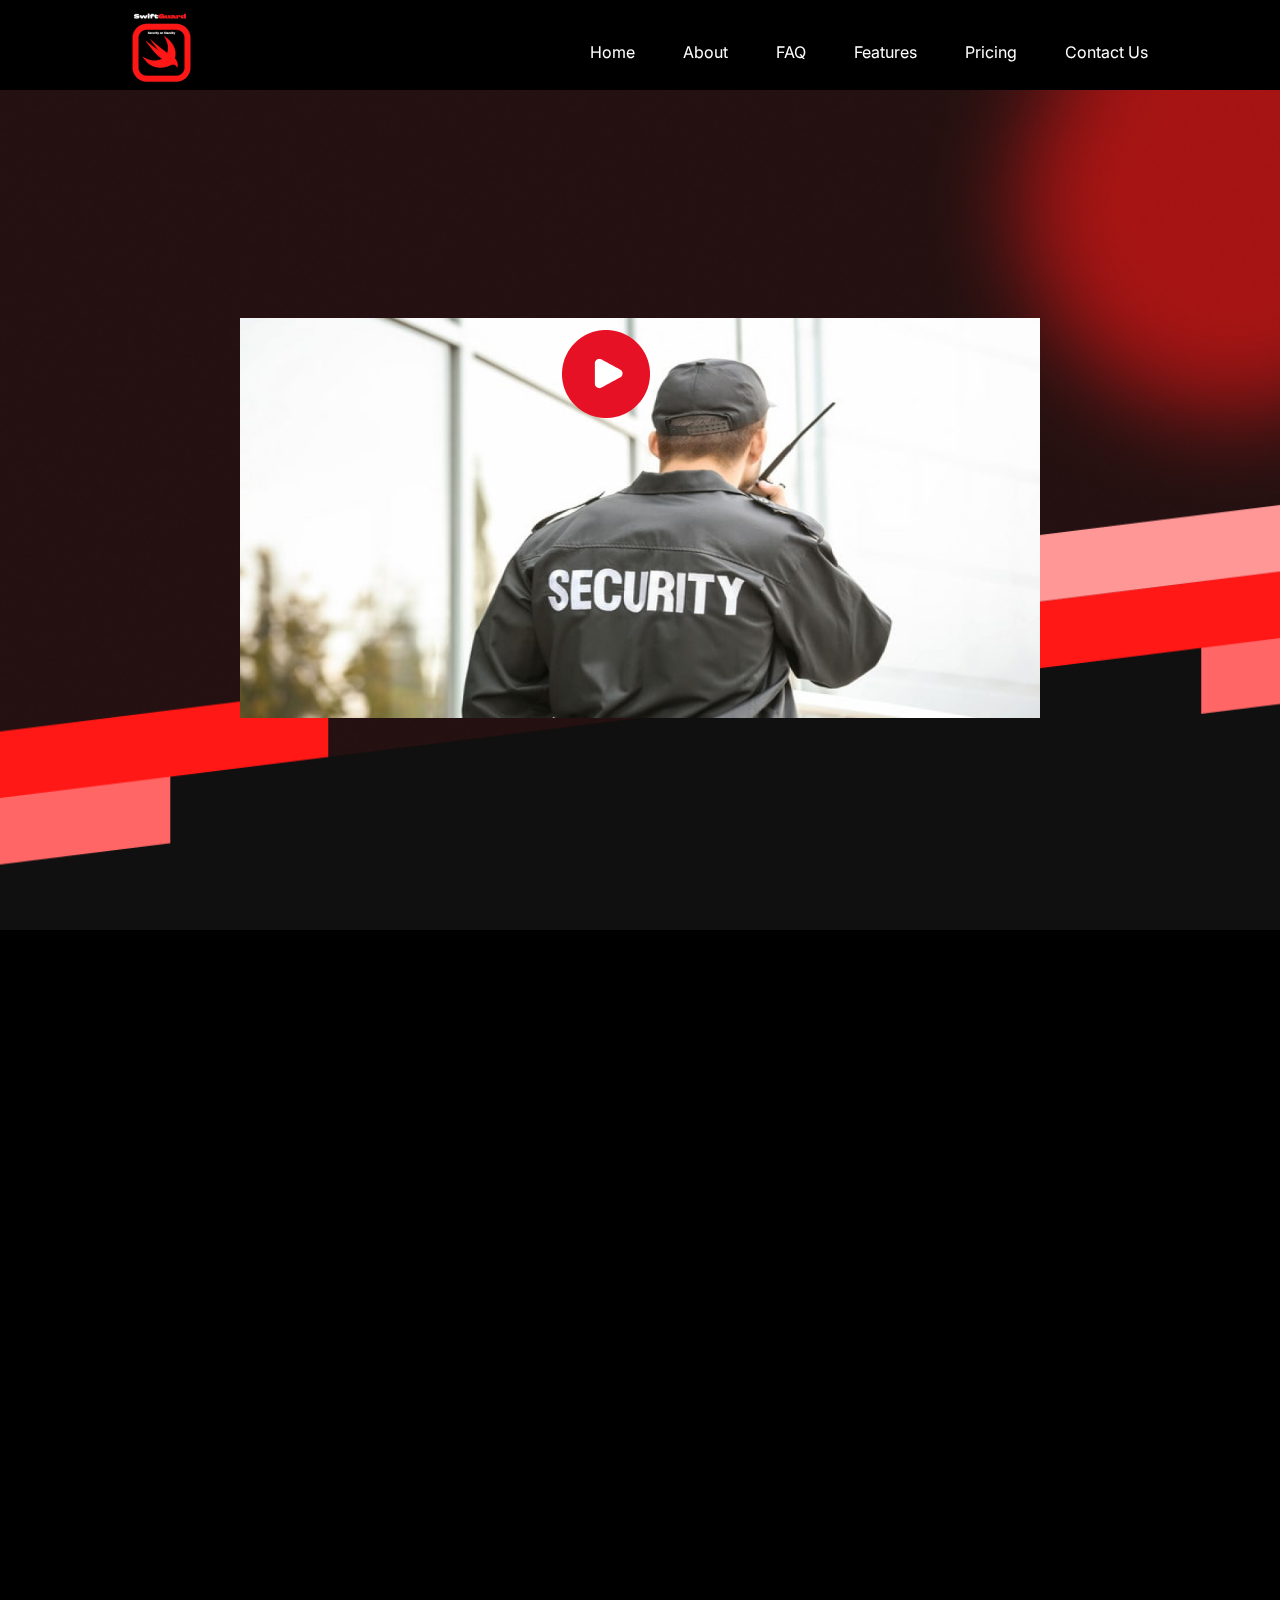
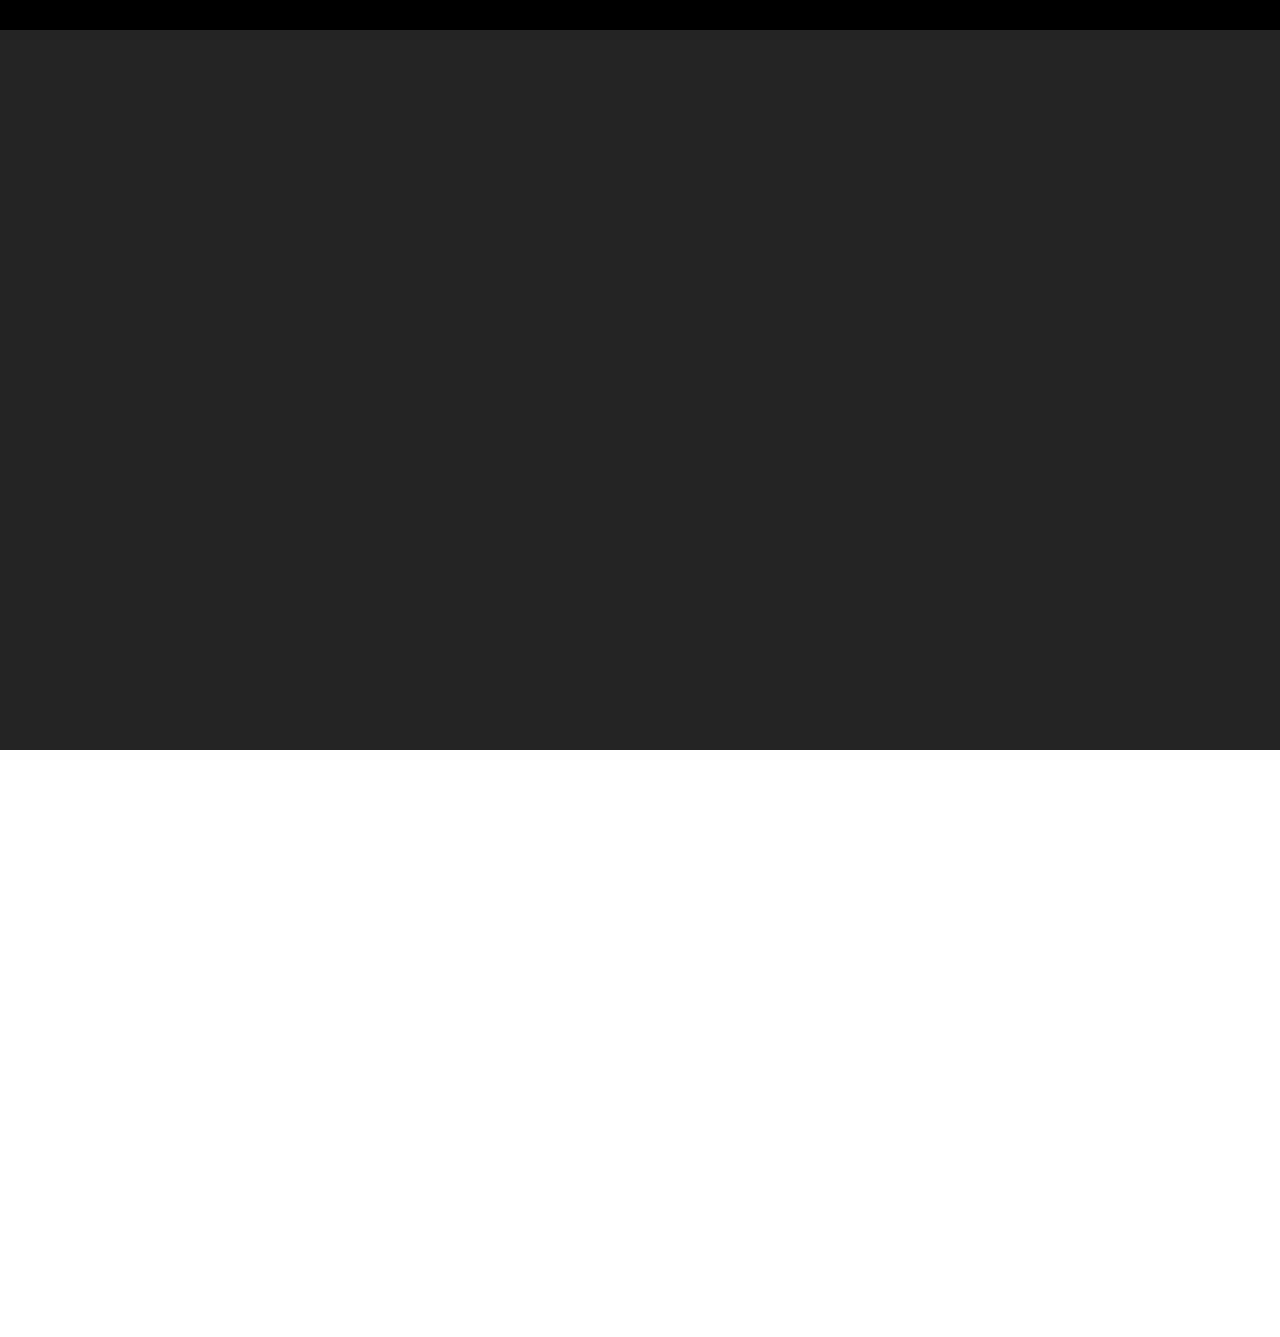
==== about.html @ 4bbabb9d "Add files via upload" ====
<!DOCTYPE html>
<html lang="en">
<head>
    <link rel="icon" href="images/logo.png" type="image/png">
    <meta charset="UTF-8">
    <meta name="viewport" content="width=device-width, initial-scale=1.0">
    <title>Swift-Guard</title>
    <link rel="stylesheet" href="style.css">
    <link rel="stylesheet" href="https://unpkg.com/aos@next/dist/aos.css" />
</head>
<body>
    <!--header and nav section-->
    <header>
        <nav class="navbar">
            <a href="index.html" class="logo">
                <img src="images/logo.png" alt="logo">
            </a>
            <ul class="nav-links" data-aos="slide-left" data-aos-duration="1000">
                <li><a href="index.html">Home</a></li>
                <li><a href="about.html">About</a></li>
                <li><a href="#">FAQ</a></li>
                <li><a href="#">Features</a></li>
                <li><a href="#">Pricing</a></li>
                <li><a href="contact.html">Contact Us</a></li>
            </ul>
        </nav>
    </header>

    <section class="landing-page">
        <div class="video-pos">
            <img src="images/video1.png" alt="" class="video-part" width="800px" height="400px">
            <img src="images/play-btn.png" alt="" class="play_btn">
        </div>
    </section>

    <section class="our-vision">
        <div class="our-vision-txt" data-aos="fade-up" data-aos-duration="1000">
            <h1>Our Vision</h1>
            <p>Lorem ipsum dolor sit amet consectetur</p>
        </div>
        <div class="box-flex">
                <div class="lines" data-aos="fade-down" data-aos-duration="1000">
                
                <img src="images/Line163.png" alt="" class="bar1" style="position: absolute; right: 42px;">
                
               
                <img src="images/Line161.png" alt="" class="lngbar" style="position: relative;">
               
               
                <img src="images/Line160.png" alt="" class="bar2" style="position: relative; right: 515px; bottom: 80px;">
                
                
                <img src="images/Line164.png" alt="" class="center" style="position: absolute;">
               
               
                <img src="images/Line162.png" alt="" class="bar3" style="position: absolute; left: 55px;">
                
                </div>

        <div class="our-vision-box" data-aos="fade-up" data-aos-duration="1000">
            <div class="our-vision-box-flex">
            <img src="images/goal.png" alt="">
            <h3>Reach the goals</h3>
            </div>
            <div class="our-vision-box-p">
            <p>Lorem ipsum dolor sit amet consectetur. <br>Orci nunc sed 
                lorem morbi in adipiscing <br>porttitor. Justo in aliquet 
                pellentesque ut <br> lacinia vel in donec aenean. Euismod<br>
                metus odio felis id elit sollicitudin sed <br> suspendisse.
            </p>
        </div>
        </div>

        <div class="our-vision-box" data-aos="fade-up" data-aos-duration="1000">
            <div class="our-vision-box-flex">
            <img src="images/goal.png" alt="">
            <h3>Reach the goals</h3>
            </div>
            <div class="our-vision-box-p">
            <p>Lorem ipsum dolor sit amet consectetur. <br>Orci nunc sed 
                lorem morbi in adipiscing <br>porttitor. Justo in aliquet 
                pellentesque ut <br> lacinia vel in donec aenean. Euismod<br>
                metus odio felis id elit sollicitudin sed <br> suspendisse.
            </p>
        </div>
        </div>

        <div class="our-vision-box" data-aos="fade-up" data-aos-duration="1000">
            <div class="our-vision-box-flex">
            <img src="images/goal.png" alt="">
            <h3>Reach the goals</h3>
            </div>
            <div class="our-vision-box-p">
            <p>Lorem ipsum dolor sit amet consectetur. <br>Orci nunc sed 
                lorem morbi in adipiscing <br>porttitor. Justo in aliquet 
                pellentesque ut <br> lacinia vel in donec aenean. Euismod<br>
                metus odio felis id elit sollicitudin sed <br> suspendisse.
            </p>
        </div>
        </div>
  
        </div>
    </section>

    <section class="third-section">
        <div class="third-section-div">
            <div class="real-stories" data-aos="fade-down" data-aos-duration="1000">
                <div>
                <img src="images/quote.png" alt="" class="quote-img">
                </div>
                <div class="stories-txt">
                <h2>Meet Our <br>Department</h2>
                <p>Get inspired by these stories</p>
                </div>
            </div>
        </div>

        <!-- news Start -->
    <div class="container-fluid news py-5" data-aos="fade-up" data-aos-duration="1000">
        
            <div class="news-carousel owl-carousel row g-4">
                <div class="div-flex" style="display: flex;">
                    <div class="news-item">
                        <img src="images/slider1.png" class="img-fluid w-100" alt="Image" style="margin: 40px 0 0 140px;">
                    </div>
                        <div class="news-content d-flex flex-column">
                            <img src="images/quo1.png" alt="" style="margin-right: px; position: absolute; margin-top: 45px; margin-left: 15px;">
                            <p class="text-white mb-4" style="color: #FFF3F3; padding-left: 50px; padding-top: 50px; font-size: 20px; line-height: 35px; font-weight: 400; position: absolute;" >At our company, our Customer Service Department is <br> wholly committed to 
                                delivering unparalleled service to <br> our valued customers. From the very first point of <br> contact, 
                                customers are warmly welcomed with a friendly <br> smile and a supportive demeanor. Our team undergoes<br>
                                rigorous training to adeptly handle customer requests <br> and inquiries with efficiency and efficacy, 
                                ensuring a <br> remarkable experience that upholds the elevated <br> standards we hold dear.
                                <img src="images/quo2 (1).png" alt="">
                            </p>
                            <div class="news-btn d-flex align-items-center justify-content-start">
                            </div>
                        </div>
            </div>
        </div>
    </div>
    <!-- news End -->

    </section>

    <section class="end-sec" data-aos="fade-down" data-aos-easing="ease-out" data-aos-duration="1000">
        <div class="end-div">
            <h3>Join Swiftguard !</h3>
            <p>Do you want to be part of the Swiftguard team? Click "Join team"</p>
            <a href="#" class="end-btn1">Service Provider</a>
            <a href="#" class="end-btn2">Security Guard</a>
        </div>
    </section>
    <footer data-aos="fade-up" data-aos-easing="ease-out" data-aos-duration="1000">
        <div class="left">
            <a href="index.html">
            <img src="images/logo.png" alt="">
            </a>
            <a href="#">
            <h4>Download Now</h4>
            </a>
            <ul>
            <a href="about.html">
            <li><h4>About</h4></li>
            </a>
            <a href="#">
            <li><h4>Features</h4></li>
            </a>
            <a href="#">
            <li><h4>FAQ</h4></li>
            </a>
            <a href="#">
            <li><h4>Pricing</h4></li>
            </a>
            </ul>
        </div>
        <div class="right">
            <h4>Get the App</h4>
            <div>
            <a href="#">
            <img src="images/appstore.png" alt="">
            </a>
            </div>
            <div>
            <a href="#">
            <img src="images/google.png" alt="">
            </a>
            </div>
        </div>
    </footer>

    <script src="https://unpkg.com/aos@next/dist/aos.js"></script>
    <script>
      AOS.init();
    </script>
    </body>
    </html>
---- style.css ----
@import url('https://fonts.googleapis.com/css2?family=Inter:ital,opsz,wght@0,14..32,100..900;1,14..32,100..900&family=Roboto:ital,wght@0,100;0,300;0,400;0,500;0,700;0,900;1,100;1,300;1,400;1,500;1,700;1,900&display=swap');

* {
    margin: 0;
    padding: 0;
    text-decoration: none;
    list-style: none;
    box-sizing: border-box;
    font-family: "Inter", sans-serif;
}

body {
    margin: 0;
    padding: 0;
    width: 100%;
    height: 100vh;
}

#spinner {
    width: 50px;
    height: 50px;
    border: 5px solid rgba(255, 0, 0, 0.3);
    border-top: 5px solid red;
    border-radius: 50%;
    animation: spin 1s linear infinite;
    position: fixed;
    top: 50%;
    left: 50%;
    transform: translate(-50%, -50%);
    display: none;
}

@keyframes spin {
    0% { transform: rotate(0deg);}
    100% {transform: rotate(360deg);}
}

header {
    position: absolute;
    top: 0;
    left: 0;
    width: 100%;
    z-index: 10;
    padding: 10px 20px;
    height: 90px;
    background-color: #000000;
    position: fixed;
}

.navbar {
    display: flex;
    justify-content: space-between;
    align-items: center;
    padding: 0 8vw;
    top: 19px;
}

.nav-links {
    display: flex;
    gap: 28px;
}

.nav-links a {
    color: white;
    font-size: 1rem;
    position: relative;
    padding: 0 10px;
}


.nav-links a::after {
    content: "";
    position: absolute;
    background-color: red;
    border-radius: 5px;
    height: 5px;
    width: 0;
    left: 0;
    bottom: -10px;
    transition: 0.5s;
}

.nav-links a:hover::after {
    width: 100%;
}

.landing-page {
    height: 100vh;
    background-image: url('images/Background.png');
    background-position: center;
    display: flex;
    justify-content: center;
    background-size: cover;
    align-items: center;
    margin-top: 30px;
    padding: 20px;
    position: relative;
    background-color: #101010;
}

.content {
    padding: 20px;
    border-radius: 10px;
    line-height: 28px;
}

.content h1 {
    color: white;
    font-size: 60px;
    font-weight: 700;
    line-height: 72px;
   
}

.content p {
    font-size: 18px;
    line-height:28px;
    color: #aaa;
}

.content span {
    color: red;
}

.bg1-img {
    padding-left: 55px;
}

.btns {
    font-size: 16px;
    background-color: red;
    color: white;
    padding: 15px 20px;
}

.btns:hover {
    background-color: #ce1511;
}

.btn-class {
    margin-top: 30px;
}

.second-section {
    background-color: #101010;
    color: white;
    padding-top: 120px;
}

.content1 {
    text-align: center;
    padding-bottom: 30px;
}

.content1 h2{
    font-size: 48px;
}

.content1 p {
    font-size: 18px;
    color: #aaa;
}

.second-section-div {
    width: 100%;
    height: auto;
    display: flex;
    flex-direction: row;
    flex-wrap: wrap;
    justify-content: center;
}

.flex-box {
    width: 300px;
    height: 200px;
    text-align: center;
    margin: 20px 70px;
}

.second-section-div h3 {
    font-size: 30px;
}

.second-section-div p {
    font-size: 14px;
    color: #aaa;
    line-height: 24px;
}

.third-section {
    background-color: #242424;
    padding-bottom: 80px;
}

.third-section-div {
    background-color: #242424;
    display: flex;
}

.real-stories {
    margin-left: 110px;
    padding-top: 50px;
    display: flex;
}

.real-stories h2 {
    color: white;
    font-size: 48px;

}

.real-stories p {
    color: #aaa;
    font-size: 18px;
}

.quote-img {
    z-index: 1;
    position: absolute;
}

.stories-txt {
    z-index: 2;
    position: relative;
    margin-left: 100px;
    margin-top: 50px;
}

.quote-flex {
    display: flex;
}

.first-quote {
    width: 384px;
    height: 424px;
    background-color: black;
    border-radius: 10px;
    margin-left: 310px;
    margin-top: 50px;
    padding-top: 20px;
}

.first-quote h4 {
    color: white;
    font-size: 24px;
    padding-top: 30px;
    padding-left: 30px;
}


.first-quote-div p {
    color: #E5E7EB;
    font-size: 18px;
    padding-left: 20px;
}

.first-quote-div {
    display: flex;
    padding-left: 30px;
    margin: 6px;
    padding-top: 30px;
}

.flo p {
    font-size: 14px;
    color: #D1D5DB;
}

.flo h5 {
    color: white;
    font-size: 18px;
    padding-top: 30px;
    padding-left: 20px;
}

.flow {
    line-height: 28px;
}

.first-quote2 {
    width: 488px;
    height: 340px;
    background-color: black;
    border-radius: 10px;
    margin-left: 40px;
    margin-top: -80px;
    padding-top: 20px;
}

.first-quote2 h4 {
    color: white;
    font-size: 24px;
    padding-top: 30px;
    padding-left: 30px;
}


.first-quote-div2 p {
    color: #E5E7EB;
    font-size: 18px;
    padding-left: 20px;
}

.first-quote-div2 {
    display: flex;
    padding-left: 30px;
    margin: 6px;
    padding-top: 30px;
}

.flo2 p {
    font-size: 14px;
    color: #D1D5DB;
}

.flo2 h5 {
    color: white;
    font-size: 18px;
    padding-top: 30px;
    padding-left: 20px;
}

.flow2 {
    line-height: 28px;
}

.first-quote3 {
    width: 384px;
    height: 284px;
    background-color: black;
    border-radius: 10px;
    margin-left: 735px;
    margin-top: -190px;
}

.first-quote3 h4 {
    color: white;
    font-size: 24px;
    padding-top: 30px;
    padding-left: 30px;
}


.first-quote-div3 p {
    color: #E5E7EB;
    font-size: 18px;
    padding-left: 20px;
}

.first-quote-div3 {
    display: flex;
    padding-left: 30px;
    margin: 6px;
    padding-top: 30px;
}

.flo3 p {
    font-size: 14px;
    color: #D1D5DB;
}

.flo3 h5 {
    color: white;
    font-size: 18px;
    padding-top: 30px;
    padding-left: 20px;
}

.flow3 {
    line-height: 28px;
}

.section4 {
    background-color: black;
    color: white;
    display: flex;
    padding-left: px;
}

.manage h1 {
    font-size: 48px;
    line-height: 60px;
}

.manage p {
    font-size: 18px;
    line-height: 28px;
    color: #E5E7EB;
}

.manage {
    margin-top: 120px;
    margin-left: 100px;
}

.manage h5 {
    font-size: 18px;
    font-weight: 500;
    line-height: 28px;
    color: #E5E7EB;
    padding-top: 50px;
    padding-bottom: 7px;
}

.goo-img {
    margin-right: 10px;
}

.app-image {
    margin-left: 50px;
}

.section5 {
    background-color: #242424;
}

.achieve {
    display: flex;
    padding-left: 100px;
    padding-top: 150px;
    padding-bottom: 150px;
}

.ach1 h1 {
    font-size: 48px;
    line-height: 60px;
    color: #E5E7EB;
}

.ach1 {
    font-size: 18px;
    line-height: 28px;
    color: #E5E7EB;
}

.ach2 {
    margin-right: 100px;
}

.ach2 h3 {
    font-size: 36px;
    line-height: 45px;
    color: #E5E7EB;
}

.ach2 p {
    font-size: 16px;
    line-height: 24px;
    color: #E5E7EB;
}

.ach3 h3 {
    font-size: 36px;
    line-height: 45px;
    color: #E5E7EB;
}

.ach3 p {
    font-size: 16px;
    line-height: 24px;
    color: #E5E7EB;
}

.ach-div {
    display: flex;
    margin-left: 250px;
}

.im-img {
    margin-right: -30px;
    margin-top: 15px;
}

.im-img2 {
  margin-top: 120px;
  margin-right: 26px;
}

.move {
    display: flex;
}

.section6 {
    background-color: #000000;
    color: white;
    text-align: center;
}

.last-div {
    padding-top: 50px;
}

.last-div h1 {
    font-size: 48px;
}

.last-div p {
    font-size: 18px;
    color: #E5E7EB;
}

.last-div img {
    padding-top: 50px;
    padding-bottom: 80px;
}

footer {
    background-color: #000000;
    color: #E5E7EB;
    display: flex;
    justify-content: space-between;
    align-items: center;
    padding: 0 8vw;
    top: 19px;
    margin-top: 0.5px;
    border-top: #aaa;
    padding-bottom: 30px;
}

.left {
    padding-top: 50px;
}

.left a {
    color: white;
    transition: 0.4s;
}

.left a:hover {
    color: #FF1816;
}

.left ul {
    display: flex;
    justify-content: space-between;
}

.left li {
    padding: 10px 20px 20px 0;
}

.left h4 {
    font-size: 16px;
    padding-top: 20px;
}

.right {
    padding-top: 50px;
}

.right img {
    padding-top: 20px ;
}

::-webkit-scrollbar {
    width: 5px;
}

::-webkit-scrollbar-track {
    background-color: transparent;
}

::-webkit-scrollbar-thumb {
    background: linear-gradient(#FF1816,#FF1816);
    border-radius: 9px;
}

.video-part {
    position: relative;
    margin-top: 80px;
}

.play_btn {
    position: absolute;
    top: 300px;
    right: 630px;
    cursor: pointer;
}

.our-vision {
    background-color: #000000;
    color: white;
    padding-bottom: 90px;
    height: 700px;
}

.our-vision-txt {
    text-align: center;
}

.our-vision-txt h1 {
    font-size: 48px;
    padding-top: 60px;
}

.our-vision-txt p {
    font-size: 18px;
    line-height: 28px;
}

.our-vision-box {
    background-color: #242424;
    width: 393.92px;
    height: 263.66px;
    border-radius: 10.42px;
    padding-left: 15px;
    padding-top: 30px;
    margin: 20px;
    margin-top: 80px;
    position: relative;
}

.lines {
    position: absolute;
    padding-top: 0px;
    padding-bottom: 20px;
    margin-top: 25px;
}

.lines .center {
    right: 510px;
    top: 0px;
}

.lngbar {
    right: 0px;
    left: 60px;
    margin-right: 40px;
    padding-right: 60px;
    margin-bottom: 80px;
    align-self: center;
}

.our-vision-box h3 {
    color: #FF1816;
    font-size: 20.84px;
    padding-left: 20px;
}

.our-vision-box-p p {
    font-size: 18.76px;
    line-height: 22.7px;
    justify-content: center;
}

.our-vision-box-p {
    padding-top: 30px;
}

.our-vision-box-flex {
    display: flex;
    align-items: center;
}

.box-flex {
    display: flex;
    justify-content: center;
    margin-top: 70px;
}

/*** news Start ***/
.news .news-item {
    position: relative;
    overflow: hidden;
    z-index: 1;
    color: #FFF3F3;
}

.text-white .mb-4 {
    color: #FFF3F3;
}

.news .news-item::after {
    width: 100%;
    height: 100%;
    position: absolute;
    content: "";
    top: 0;
    left: 0;
    display: flex;
    z-index: 2;
}


.news .news-item .news-content {
    position: absolute;
    width: 100%; 
    height: 100%; 
    padding: 20px; 
    justify-content: end; 
    bottom: -60px; 
    left: 0;
    transition: 0.5s;
    z-index: 3;
}

.news .news-item:hover .news-content {
    position: absolute;
    width: 100%; 
    height: 100%; 
    padding: 20px; 
    justify-content: end; 
    bottom: 0px; 
    left: 0;
}

.end-sec {
    background-image: url('images/Rectangle8.png');
    text-align: center;
    padding-bottom: 60px;
}

.end-sec h3 {
    font-size: 25px;
    line-height: 30.26px;
    color: white;
    padding-top: 30px;
    padding-bottom: 10px;
}

.end-sec p {
    font-size: 18px;
    line-height: 21.78px;
    font-weight: 500;
    color: white;
    padding-bottom: 40px;
}

.end-btn1 {
    top: 30px;
    color: white;
    padding: 13px 28px;
    border-radius: 5px;
    background-color: #FF1816;
    margin-right: 10px;
}

.end-btn2 {
    top: 30px;
    color: white;
    padding: 13px 28px;
    border-radius: 5px;
    background-color: #FF1816;
}

.cont-page {
    background: linear-gradient(#3c0606, #8a0303, #560505, #700404);
    color: white;
    padding-top: 150px;
    height: 250px;
}

.cont-page h1 {
    font-size: 48px;
    margin-top: -70px;
    text-align: center;
}

.cont-page {
    display: flex;
    justify-content: center;
    align-items: center;
    background-image: linear-gradient(145deg, var(#080808), var(#3C0606));
}

.get-us {
    background-color: #242424;
}

.buttons {
    display: flex;
    gap: 10px;
}

.btn {
    padding: 8px 16px;
    border-radius: 4px;
    text-decoration: none;
    font-size: 14px;
    font-weight: bold;
    border: none;
    cursor: pointer;
}

.contact-container {
    display: flex;
    max-width: 1200px;
    margin: 0 auto;
    padding-top: 50px;
    padding-bottom: 50px;
}

.contact-content {
    margin-right: 120px;
    margin-left: 100px;
    margin-top: 60px;
    position: relative;
}

.contact-content h1 {
    font-size: 40px;
    margin-bottom: 10px;
    color: white;
}

.contact-content p {
    color: white;
}

.contact-content p a {
    color: #1a73e8;
    text-decoration: none;
}

.contact-form {
    width: 100%;
    max-width: 500px;
    background-color: #1a1a1a;
    padding: 20px;
    margin-top: 70px;
    border-radius: 10px;
    box-shadow: 0 0 10px rgba(0, 0, 0, 0.5);
}

.form-group {
    margin-bottom: 20px;
    text-align: left;
}

.form-group label {
    display: block;
    margin-bottom: 5px;
    font-size: 14px;
    color: white;
}

.form-group input,
.form-group textarea,
.form-group select {
    width: 100%;
    padding: 10px;
    border-radius: 4px;
    border: none;
    background-color: #333333;
    color: #ffffff;
    font-size: 14px;
}

.form-group textarea {
    resize: none;
}

.phone-group {
    display: flex;
    flex-direction: column;
}

.phone-input {
    display: flex;
    gap: 10px;
}

.country-code {
    position: relative;
    display: flex;
    align-items: center;
    margin-right: 10px;
}

#country-code {
    padding-left: 30px;
    font-size: 16px;
    border-radius: 4px;
    border: 1px solid #ccc;
    background-color: #1a1a1a;
    color: #fff;
    appearance: none;
    outline: none;
    cursor: pointer;
}

.country-code select {
    width: 100%;
    padding-right: 40px;
}

#flag-icon {
    position: absolute;
    display: inline-block;
    margin-right: 15px;
    left: 10px;
    top: 50%;
    transform: translateY(-50%);
    font-size: 18px;
}

.char-count {
    font-size: 12px;
    color: #aaaaaa;
    text-align: right;
    margin-top: 5px;
}

.submit-btn {
    width: 100%;
    background-color: #ce1511;
    color: #ffffff;
    padding: 12px;
    font-size: 16px;
    border-radius: 4px;
    border: none;
    cursor: pointer;
}

.submit-btn:hover {
    background-color: #700404;
}

#content {
    display: none;
}

@media (max-width: 768px) {
    .navbar {
        flex-direction: column;
        align-items: flex-start;
    }

    .nav-links {
        flex-direction: column;
        gap: 10px;
        margin-top: 10px;
    }

    .buttons {
        margin-top: 10px;
        width: 100%;
        justify-content: space-between;
    }

    .contact-content h1 {
        font-size: 28px;
    }

    .contact-form {
        padding: 15px;
    }
    .contact-container {
        flex-direction: column;
    }
}

@media (max-width: 480px) {
    .contact-content h1 {
        font-size: 24px;
    }

    .form-group input,
    .form-group textarea,
    .form-group select {
        padding: 8px;
        font-size: 12px;
    }

    .submit-btn {
        padding: 10px;
        font-size: 14px;
    }
}
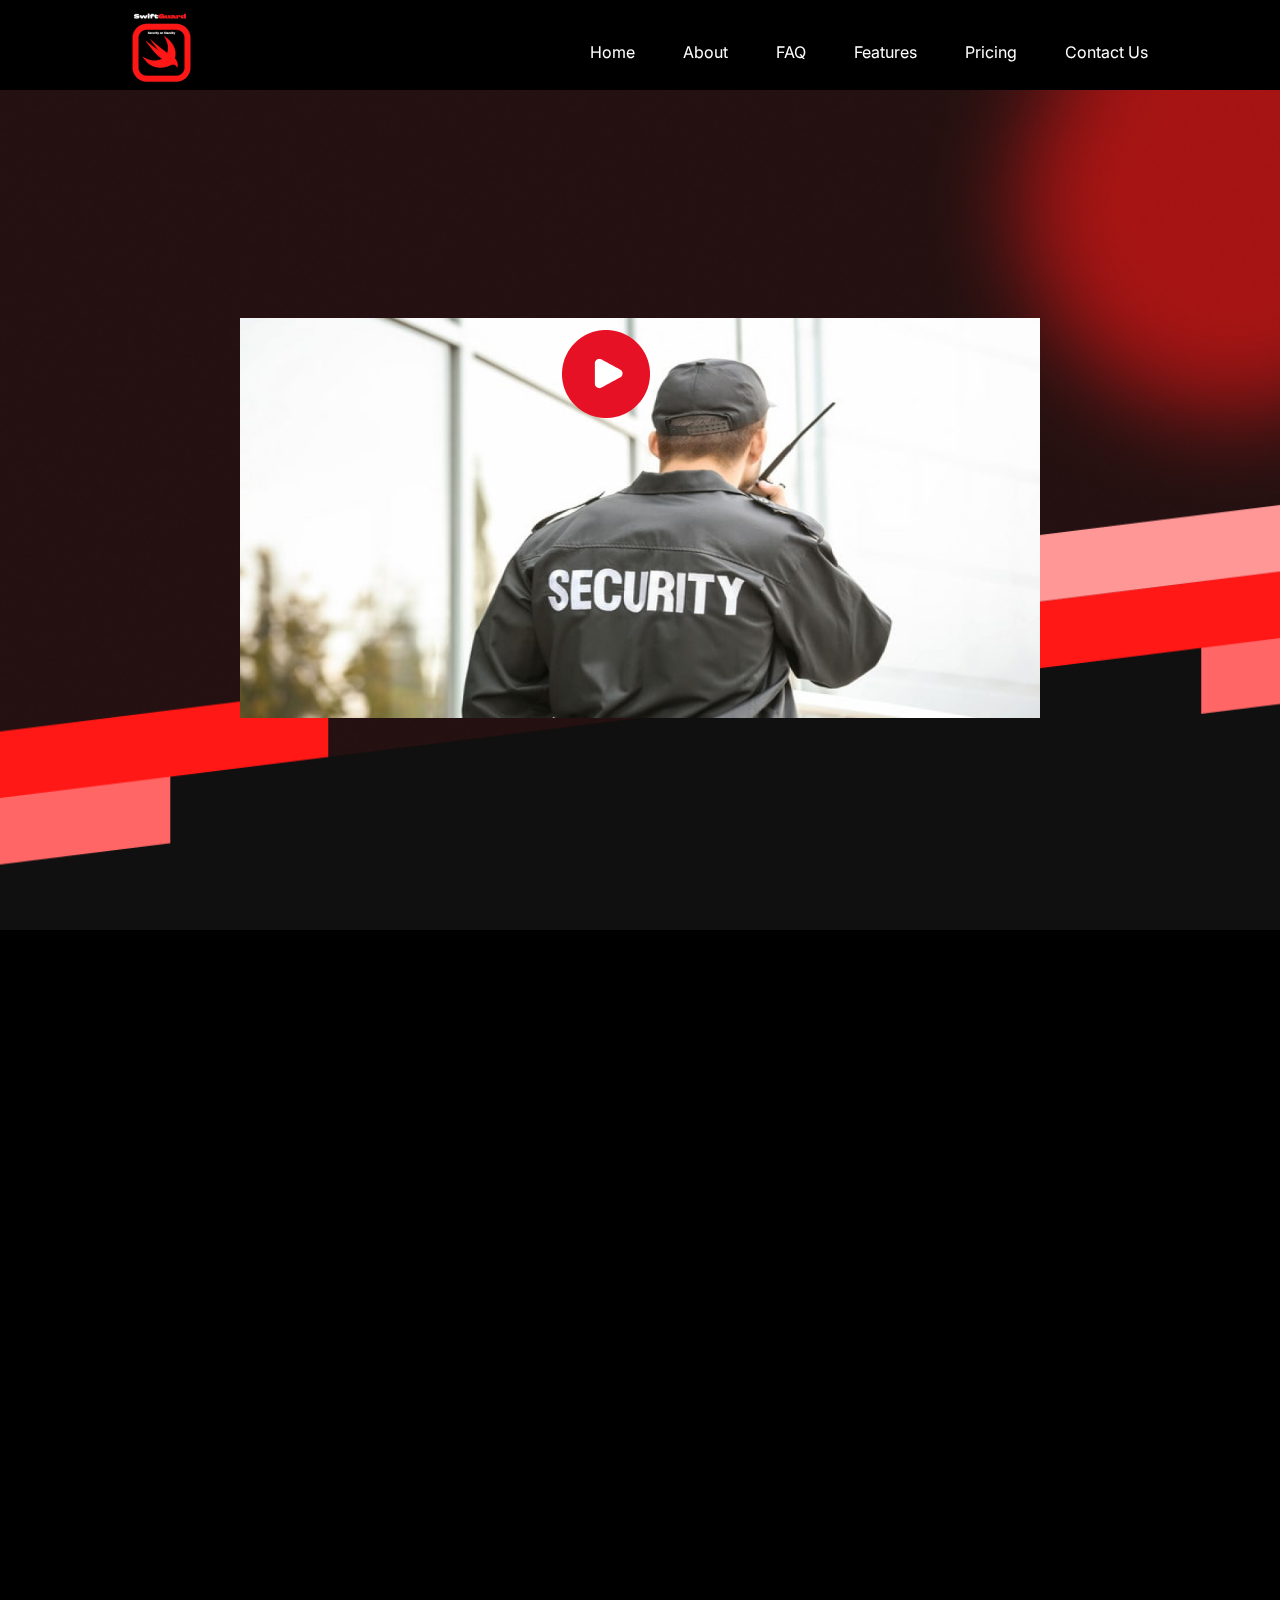
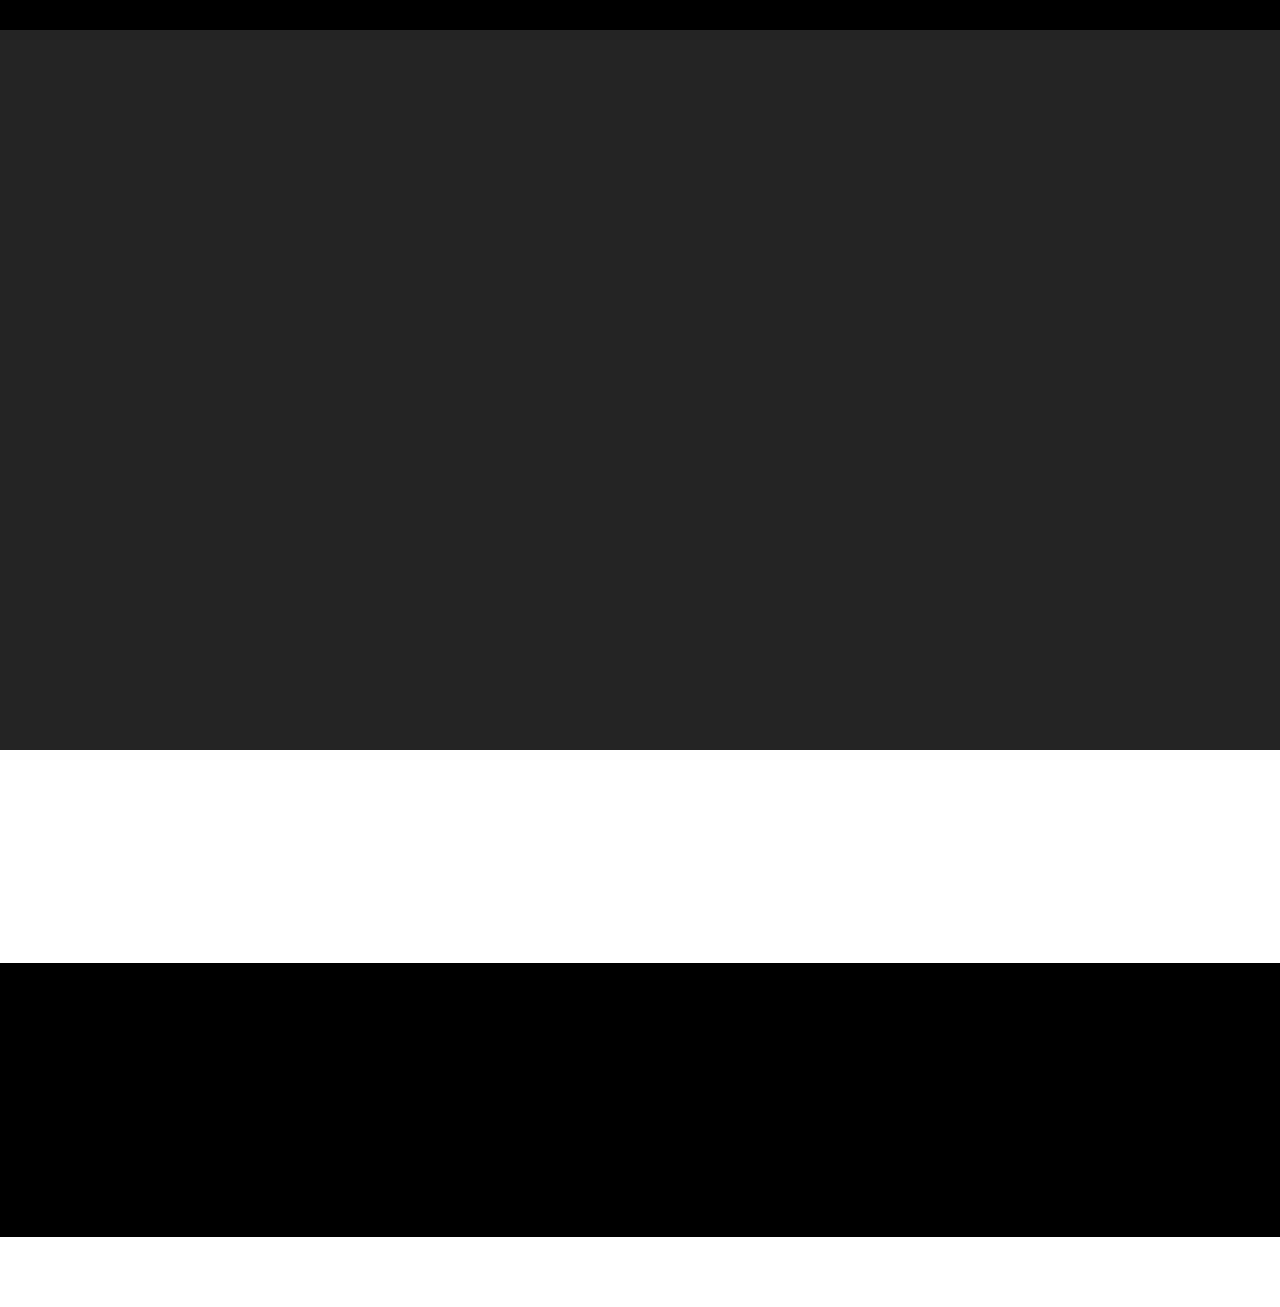
==== commit 94860998: "Update about.html" ====
--- a/about.html
+++ b/about.html
@@ -18,7 +18,7 @@
             <ul class="nav-links" data-aos="slide-left" data-aos-duration="1000">
                 <li><a href="index.html">Home</a></li>
                 <li><a href="about.html">About</a></li>
-                <li><a href="#">FAQ</a></li>
+                <li><a href="faq.html">FAQ</a></li>
                 <li><a href="#">Features</a></li>
                 <li><a href="#">Pricing</a></li>
                 <li><a href="contact.html">Contact Us</a></li>
@@ -146,12 +146,12 @@
         <div class="end-div">
             <h3>Join Swiftguard !</h3>
             <p>Do you want to be part of the Swiftguard team? Click "Join team"</p>
-            <a href="#" class="end-btn1">Service Provider</a>
-            <a href="#" class="end-btn2">Security Guard</a>
+            <a href="#" class="end-btn1" data-aos="flip-left" data-aos-duration="1000">Service Provider</a>
+            <a href="#" class="end-btn2" data-aos="flip-left" data-aos-duration="1000">Security Guard</a>
         </div>
     </section>
-    <footer data-aos="fade-up" data-aos-easing="ease-out" data-aos-duration="1000">
-        <div class="left">
+    <footer>
+        <div class="left" data-aos="fade-up" data-aos-easing="ease-out" data-aos-duration="1000">
             <a href="index.html">
             <img src="images/logo.png" alt="">
             </a>
@@ -173,7 +173,7 @@
             </a>
             </ul>
         </div>
-        <div class="right">
+        <div class="right" data-aos="fade-up" data-aos-easing="ease-out" data-aos-duration="1000">
             <h4>Get the App</h4>
             <div>
             <a href="#">
@@ -193,4 +193,4 @@
       AOS.init();
     </script>
     </body>
-    </html>+    </html>
